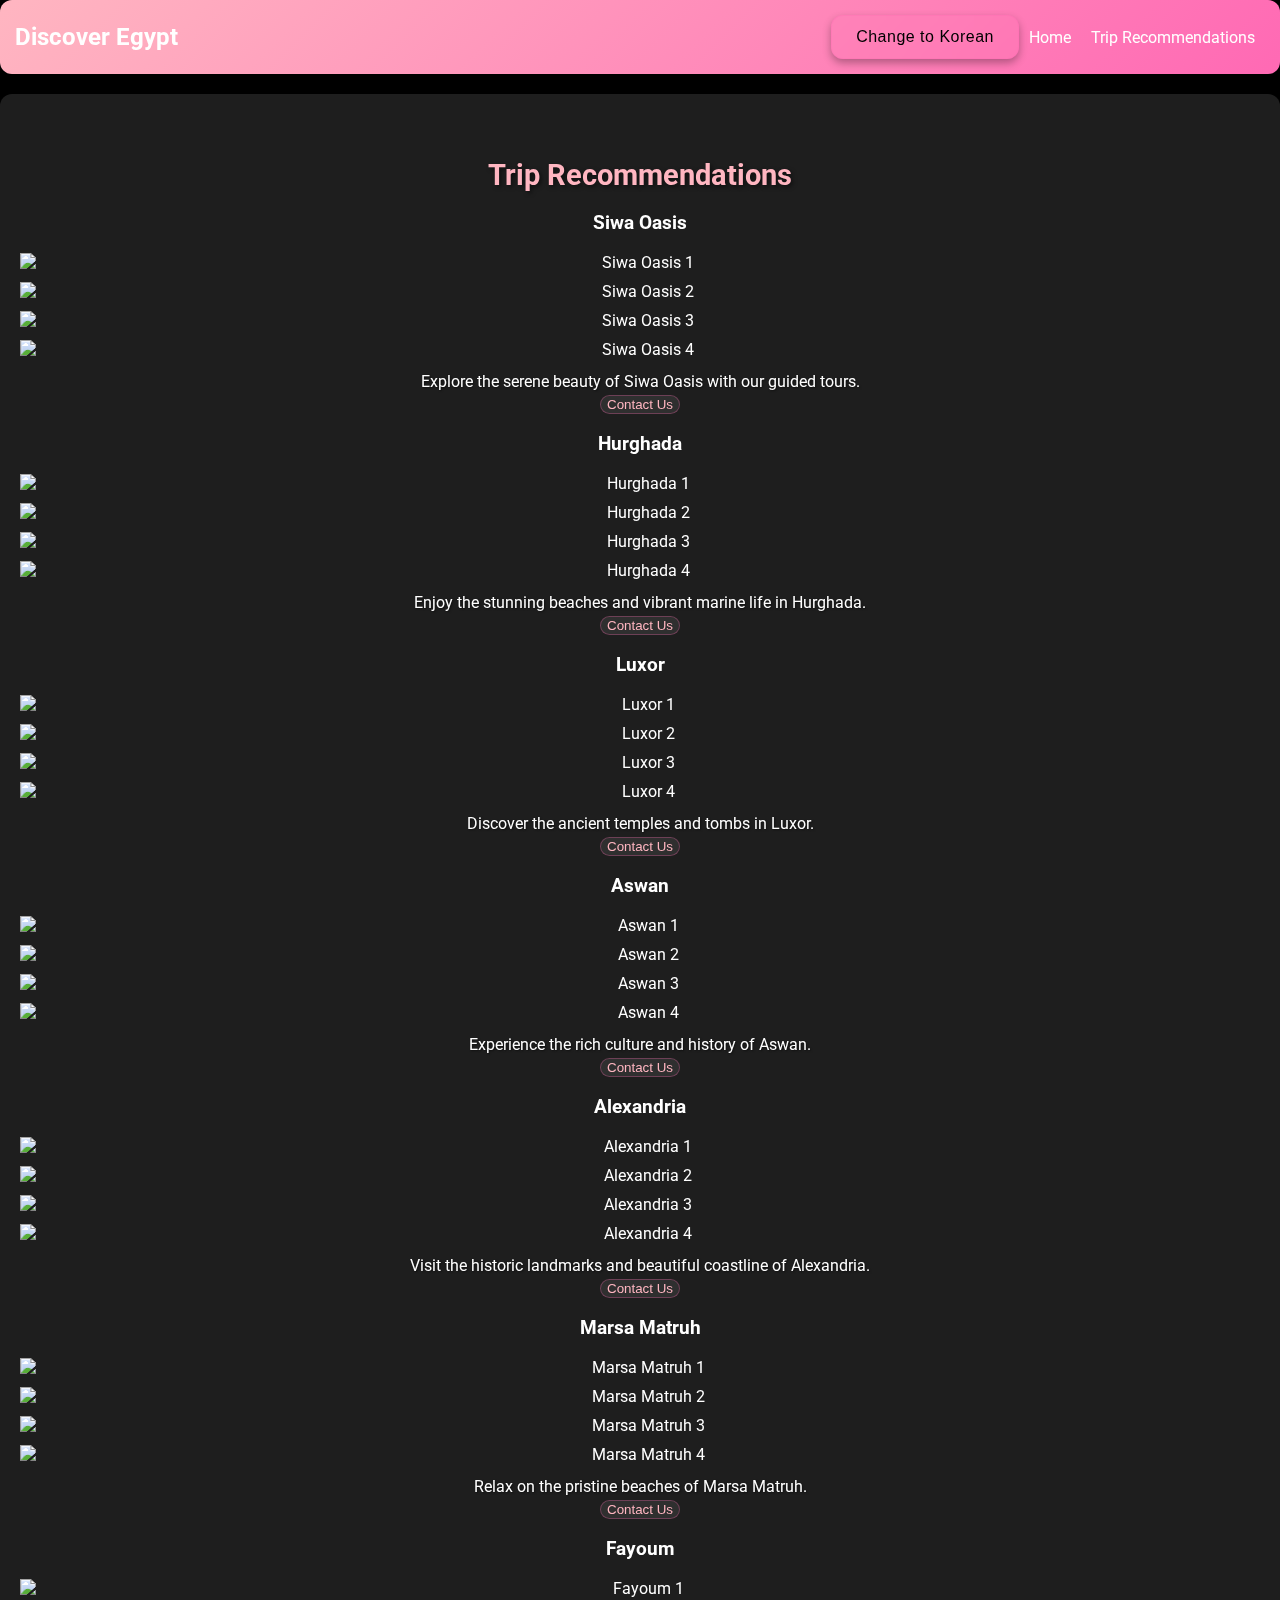
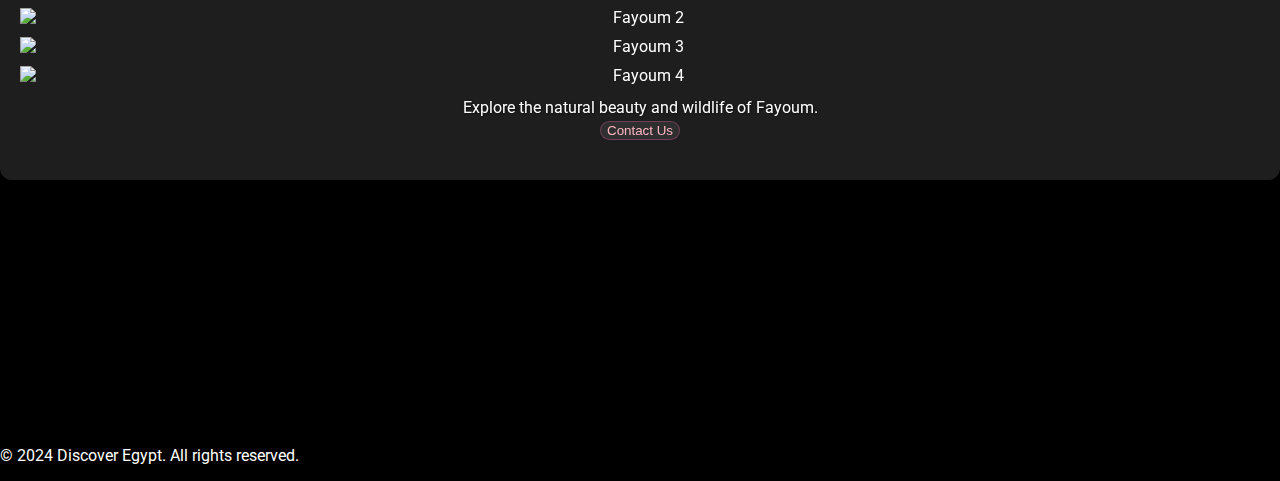
==== trips.html @ 09f59815 "Create trips.html" ====
<!DOCTYPE html>
<html lang="en">
<head>
    <meta charset="UTF-8">
    <meta name="viewport" content="width=device-width, initial-scale=1.0">
    <title>Discover Egypt - Trip Recommendations</title>
    <link href="https://fonts.googleapis.com/css2?family=Roboto:wght@300;400;700&display=swap" rel="stylesheet">
    <link rel="stylesheet" href="styles.css">
    <style>
        .contact-icon {
            width: 24px;
            height: 24px;
            vertical-align: middle;
            margin-right: 8px;
        }
        .contact-link {
            display: flex;
            align-items: center;
            margin-bottom: 10px;
            color: pink;
            text-decoration: none;
        }
        .contact-link:hover {
            text-decoration: underline;
        }
        .contact-link span {
            vertical-align: middle;
        }
        .trip-images img {
            transition: transform 0.3s ease;
            display: block;
            margin: 10px 0;
        }
        .trip-images img:hover {
            transform: scale(1.1);
        }
    </style>
</head>
<body>
    <header>
        <h1 id="header-title">Discover Egypt</h1>
        <button id="language-toggle">Change to Korean</button>
        <nav>
            <a href="index.html" class="nav-link">Home</a>
            <a href="#trip-recommendations" class="nav-link">Trip Recommendations</a>
        </nav>
    </header>

    <!-- Trip Recommendations Section -->
    <section id="trip-recommendations">
        <h2 class="english">Trip Recommendations</h2>
        <h2 class="korean">여행 추천</h2>
        <div class="trip-programs">
            <div class="trip-item">
                <h3 class="english">Siwa Oasis</h3>
                <h3 class="korean">시와 오아시스</h3>
                <div class="trip-images">
                    <img src="https://example.com/siwa1.jpg" alt="Siwa Oasis 1">
                    <img src="https://example.com/siwa2.jpg" alt="Siwa Oasis 2">
                    <img src="https://example.com/siwa3.jpg" alt="Siwa Oasis 3">
                    <img src="https://example.com/siwa4.jpg" alt="Siwa Oasis 4">
                </div>
                <p class="english">Explore the serene beauty of Siwa Oasis with our guided tours.</p>
                <p class="korean">가이드 투어로 시와 오아시스의 평화로운 아름다움을 탐험하세요.</p>
                <button class="contact-button english">Contact Us</button>
                <button class="contact-button korean" onclick="location.href='#contact-korean'">문의하기</button>
            </div>
            <div class="trip-item">
                <h3 class="english">Hurghada</h3>
                <h3 class="korean">후르가다</h3>
                <div class="trip-images">
                    <img src="https://example.com/hurghada1.jpg" alt="Hurghada 1">
                    <img src="https://example.com/hurghada2.jpg" alt="Hurghada 2">
                    <img src="https://example.com/hurghada3.jpg" alt="Hurghada 3">
                    <img src="https://example.com/hurghada4.jpg" alt="Hurghada 4">
                </div>
                <p class="english">Enjoy the stunning beaches and vibrant marine life in Hurghada.</p>
                <p class="korean">후르가다의 아름다운 해변과 활기찬 해양 생물을 즐기세요.</p>
                <button class="contact-button english">Contact Us</button>
                <button class="contact-button korean" onclick="location.href='#contact-korean'">문의하기</button>
            </div>
            <div class="trip-item">
                <h3 class="english">Luxor</h3>
                <h3 class="korean">룩소르</h3>
                <div class="trip-images">
                    <img src="https://example.com/luxor1.jpg" alt="Luxor 1">
                    <img src="https://example.com/luxor2.jpg" alt="Luxor 2">
                    <img src="https://example.com/luxor3.jpg" alt="Luxor 3">
                    <img src="https://example.com/luxor4.jpg" alt="Luxor 4">
                </div>
                <p class="english">Discover the ancient temples and tombs in Luxor.</p>
                <p class="korean">룩소르의 고대 사원과 무덤을 발견하세요.</p>
                <button class="contact-button english">Contact Us</button>
                <button class="contact-button korean" onclick="location.href='#contact-korean'">문의하기</button>
            </div>
            <div class="trip-item">
                <h3 class="english">Aswan</h3>
                <h3 class="korean">아스완</h3>
                <div class="trip-images">
                    <img src="https://example.com/aswan1.jpg" alt="Aswan 1">
                    <img src="https://example.com/aswan2.jpg" alt="Aswan 2">
                    <img src="https://example.com/aswan3.jpg" alt="Aswan 3">
                    <img src="https://example.com/aswan4.jpg" alt="Aswan 4">
                </div>
                <p class="english">Experience the rich culture and history of Aswan.</p>
                <p class="korean">아스완의 풍부한 문화와 역사를 경험하세요.</p>
                <button class="contact-button english">Contact Us</button>
                <button class="contact-button korean" onclick="location.href='#contact-korean'">문의하기</button>
            </div>
            <div class="trip-item">
                <h3 class="english">Alexandria</h3>
                <h3 class="korean">알렉산드리아</h3>
                <div class="trip-images">
                    <img src="https://example.com/alexandria1.jpg" alt="Alexandria 1">
                    <img src="https://example.com/alexandria2.jpg" alt="Alexandria 2">
                    <img src="https://example.com/alexandria3.jpg" alt="Alexandria 3">
                    <img src="https://example.com/alexandria4.jpg" alt="Alexandria 4">
                </div>
                <p class="english">Visit the historic landmarks and beautiful coastline of Alexandria.</p>
                <p class="korean">알렉산드리아의 역사적인 랜드마크와 아름다운 해안을 방문하세요.</p>
                <button class="contact-button english">Contact Us</button>
                <button class="contact-button korean" onclick="location.href='#contact-korean'">문의하기</button>
            </div>
            <div class="trip-item">
                <h3 class="english">Marsa Matruh</h3>
                <h3 class="korean">마르사 마트루</h3>
                <div class="trip-images">
                    <img src="https://example.com/marsa1.jpg" alt="Marsa Matruh 1">
                    <img src="https://example.com/marsa2.jpg" alt="Marsa Matruh 2">
                    <img src="https://example.com/marsa3.jpg" alt="Marsa Matruh 3">
                    <img src="https://example.com/marsa4.jpg" alt="Marsa Matruh 4">
                </div>
                <p class="english">Relax on the pristine beaches of Marsa Matruh.</p>
                <p class="korean">마르사 마트루의 깨끗한 해변에서 휴식을 취하세요.</p>
                <button class="contact-button english">Contact Us</button>
                <button class="contact-button korean" onclick="location.href='#contact-korean'">문의하기</button>
            </div>
            <div class="trip-item">
                <h3 class="english">Fayoum</h3>
                <h3 class="korean">파이윰</h3>
                <div class="trip-images">
                    <img src="https://example.com/fayoum1.jpg" alt="Fayoum 1">
                    <img src="https://example.com/fayoum2.jpg" alt="Fayoum 2">
                    <img src="https://example.com/fayoum3.jpg" alt="Fayoum 3">
                    <img src="https://example.com/fayoum4.jpg" alt="Fayoum 4">
                </div>
                <p class="english">Explore the natural beauty and wildlife of Fayoum.</p>
                <p class="korean">파이윰의 자연미와 야생 동물을 탐험하세요.</p>
                <button class="contact-button english">Contact Us</button>
                <button class="contact-button korean" onclick="location.href='#contact-korean'">문의하기</button>
            </div>
        </div>
    </section>

    <!-- Contact Us Section (English) -->
<section id="contact" class="fade-in english">
    <h2>Contact Us</h2>
    <div class="contact-methods">
        <a href="https://api.whatsapp.com/send?phone=+821071267754" target="_blank" class="contact-link">
            <img src="https://upload.wikimedia.org/wikipedia/commons/thumb/6/6b/WhatsApp.svg/1024px-WhatsApp.svg.png" class="contact-icon">
            <span>Contact us on WhatsApp</span>
        </a>
        <a href="https://open.kakao.com/o/srA09j9g" target="_blank" class="contact-link">
            <img src="https://upload.wikimedia.org/wikipedia/commons/thumb/e/e3/KakaoTalk_logo.svg/1200px-KakaoTalk_logo.svg.png" class="contact-icon">
            <span>Contact us on KakaoTalk</span>
        </a>
    </div>
</section>

<!-- Contact Us Section (Korean) -->
<section id="contact-korean" class="fade-in korean">
    <h2>문의하기</h2>
    <div class="contact-methods">
        <a href="https://api.whatsapp.com/send?phone=+821071267754" target="_blank" class="contact-link">
            <img src="https://upload.wikimedia.org/wikipedia/commons/thumb/6/6b/WhatsApp.svg/1024px-WhatsApp.svg.png" class="contact-icon">
            <span>WhatsApp으로 문의하기</span>
        </a>
        <a href="https://open.kakao.com/o/srA09j9g" target="_blank" class="contact-link">
            <img src="https://upload.wikimedia.org/wikipedia/commons/thumb/e/e3/KakaoTalk_logo.svg/1200px-KakaoTalk_logo.svg.png" class="contact-icon">
            <span>카카오톡으로 문의하기</span>
        </a>
    </div>
</section>

    <footer>
        <p>&copy; 2024 Discover Egypt. All rights reserved.</p>
    </footer>

    <script src="scripts.js"></script>
    <script>
        // Initialize EmailJS
        (function() {
            emailjs.init('01VhV64gOdkVKx9jQ'); // Replace with your EmailJS user ID
        })();

        // Email Submission Logic for English Form
        document.getElementById('contactFormEnglish').addEventListener('submit', function(event) {
            event.preventDefault();
            emailjs.sendForm('service_stb1w38', 'template_sch1m0h', this)
                .then(function() {
                    alert('Your message has been sent successfully!');
                }, function(error) {
                    alert('Failed to send your message. Please try again.');
                });
        });

        // Email Submission Logic for Korean Form
        document.getElementById('contactFormKorean').addEventListener('submit', function(event) {
            event.preventDefault();
            emailjs.sendForm('service_stb1w38', 'template_sch1m0h', this)
                .then(function() {
                    alert('메시지가 성공적으로 전송되었습니다!');
                }, function(error) {
                    alert('메시지 전송에 실패했습니다. 다시 시도해 주세요.');
                });
        });

        document.getElementById('language-toggle').addEventListener('click', function() {
            var englishElements = document.querySelectorAll('.english');
            var koreanElements = document.querySelectorAll('.korean');
            englishElements.forEach(function(element) {
                element.style.display = element.style.display === 'none' ? 'block' : 'none';
            });
            koreanElements.forEach(function(element) {
                element.style.display = element.style.display === 'none' ? 'block' : 'none';
            });
        });
    </script>
</body>
</html>
---- styles.css ----
/* General Styling */
body {
    font-family: 'Roboto', sans-serif;
    margin: 0;
    padding: 0;
    background: #000000; /* Ensured background is black */
    color: #ffffff;
}

header {
    display: flex;
    justify-content: space-between;
    align-items: center;
    padding: 15px;
    background: var(--gradient-primary);
    color: #ffffff; /* Ensured text color is white */
    box-shadow: 0 4px 8px rgba(0, 0, 0, 0.3);
    border-radius: var(--border-radius);
    backdrop-filter: blur(5px);
    transition: var(--transition-smooth);
}

header h1 {
    margin: 0;
    font-size: 1.5rem;
}

nav {
    display: flex;
}

nav a {
    margin: 0 10px;
    color: #ffffff; /* Ensured text color is white */
    text-decoration: none;
    font-size: 1rem;
    transition: color 0.3s;
}

nav a:hover {
    color: #ffb6c1;
}

/* Language Button */
#language-toggle {
    background: rgba(255, 105, 180, 0.1);
    color: #000000; /* Ensured text color is black */
    border: 1px solid rgba(255, 105, 180, 0.3);
    padding: 12px 24px;
    font-size: 1rem;
    cursor: pointer;
    border-radius: var(--border-radius);
    margin-left: auto;
    box-shadow: 0 4px 8px rgba(0, 0, 0, 0.3);
    backdrop-filter: blur(5px);
    transition: var(--transition-smooth);
    font-weight: 500;
    letter-spacing: 0.5px;
}

#language-toggle:hover {
    background: var(--gradient-primary);
    transform: translateY(-2px);
    box-shadow: var(--shadow-soft);
}

/* Section Styles */
section {
    padding: 40px 20px;
    background: #1e1e1e; /* Dark background for sections */
    text-align: center;
    transition: opacity 0.5s ease-in-out;
    border-radius: var(--border-radius);
    box-shadow: 0 4px 8px rgba(0, 0, 0, 0.3);
    margin: 20px 0;
    backdrop-filter: blur(5px);
    transition: var(--transition-smooth);
}

section h2 {
    color: #ffb6c1;
    margin-bottom: 20px;
    font-size: 1.8rem;
    text-shadow: 2px 2px 4px rgba(0, 0, 0, 0.5);
}

section p {
    max-width: 800px;
    margin: auto;
    line-height: 1.6;
    font-size: 1rem;
    text-shadow: 1px 1px 2px rgba(0, 0, 0, 0.5);
}

/* Plan Your Trip Form */
#tripForm {
    display: flex;
    flex-direction: column;
    align-items: center;
    gap: 20px;
    width: 100%;
    max-width: 1200px;
    margin: 0 auto;
    padding: 20px;
}

#tripForm .form-group {
    display: flex;
    flex-direction: column;
    width: 100%;
    max-width: 500px;
    margin: 10px 0;
}

#tripForm .form-group label {
    margin-bottom: 5px;
    color: #ffb6c1;
}

#tripForm select,
#tripForm input,
#tripForm textarea,
#tripForm button {
    width: 100%;
    padding: 15px;
    border: none;
    border-radius: var(--border-radius);
    font-size: 1rem;
    box-shadow: 0 4px 8px rgba(0, 0, 0, 0.3);
    background: #333333;
    color: #ffb6c1;
    transition: var(--transition-smooth);
    backdrop-filter: blur(5px);
    border: 1px solid rgba(255, 105, 180, 0.2);
}

#tripForm select option {
    background: #333333;
    color: #ffb6c1;
}

#tripForm button {
    background: #ff69b4;
    color: #fff;
    cursor: pointer;
}

#tripForm button:hover {
    background: #ff1493;
}

/* Our Services Section */
.services-content {
    display: flex;
    flex-wrap: wrap;
    justify-content: center;
    gap: 20px;
}

#services-english,
#services-korean {
    width: 100%;
    transition: display 0.3s ease;
}

.show-korean #services-english {
    display: none;
}

.show-korean #services-korean {
    display: flex !important;
    flex-wrap: wrap;
    justify-content: center;
    gap: 20px;
}

.service-item {
    background: rgba(51, 51, 51, 0.8); /* Dark background */
    color: #ffb6c1; /* Pink text */
    padding: 20px;
    border-radius: var(--border-radius);
    box-shadow: 0 4px 8px rgba(0, 0, 0, 0.3);
    text-align: center;
    transition: transform 0.3s ease, box-shadow 0.3s ease;
    flex: 1;
    min-width: 250px;
    max-width: 300px;
    backdrop-filter: blur(5px);
    border: 1px solid rgba(255, 105, 180, 0.2);
    transition: var(--transition-smooth);
}

.service-item:hover {
    transform: translateY(-5px) scale(1.02);
    box-shadow: var(--shadow-soft);
    border-color: rgba(255, 105, 180, 0.4);
}

/* Contact Us Section */
#contact a {
    color: #ffb6c1; /* Pink text */
    text-decoration: none;
    transition: color 0.3s;
}

#contact a:hover {
    color: #ff69b4;
}

/* Smooth Transitions */
html {
    scroll-behavior: smooth;
}

.fade-in {
    opacity: 0;
    transition: opacity 0.5s ease-in-out;
}

.fade-in.visible {
    opacity: 1;
}

/* Back to Top Button */
#back-to-top {
    position: fixed;
    bottom: 20px;
    right: 20px;
    background: rgba(255, 105, 180, 0.1);
    color: #000000; /* Ensured text color is black */
    border: 1px solid rgba(255, 105, 180, 0.3);
    padding: 12px 24px;
    font-size: 1rem;
    cursor: pointer;
    border-radius: var(--border-radius);
    display: none;
    box-shadow: 0 4px 8px rgba(0, 0, 0, 0.3);
    backdrop-filter: blur(5px);
    transition: var(--transition-smooth);
    font-weight: 500;
    letter-spacing: 0.5px;
}

#back-to-top:hover {
    background: var(--gradient-primary);
    transform: translateY(-2px);
    box-shadow: var(--shadow-soft);
}

/* Carousel Styles */
.carousel {
    position: relative;
    overflow: hidden;
    width: 100%;
    max-width: 800px;
    margin: 0 auto;
    border-radius: var(--border-radius);
    box-shadow: 0 4px 8px rgba(0, 0, 0, 0.3);
    display: flex;
    flex-direction: column;
    overflow: hidden;
    backdrop-filter: blur(5px);
}

.carousel img {
    width: 100%;
    max-height: 800px; /* Increased size */
    object-fit: cover;
    transition: transform 0.3s ease, box-shadow 0.3s ease;
    border-radius: var(--border-radius);
    margin-bottom: 20px;
    transition: var(--transition-smooth);
}

.carousel img:hover {
    transform: scale(1.05);
    box-shadow: 0 4px 20px rgba(0, 0, 0, 0.5);
}

.carousel-wrapper {
    display: flex;
    flex-direction: column;
    transition: transform 0.5s ease;
}

.carousel-item {
    margin: 20px 0;
}

/* Hide Korean content by default */
.korean {
    display: none;
}

/* Show Korean content when activated */
.show-korean .korean {
    display: block;
}

.show-korean .english {
    display: none;
}

/* Modal Styles */
.modal {
    display: none;
    position: fixed;
    z-index: 999;
    padding-top: 50px;
    left: 0;
    top: 0;
    width: 100%;
    height: 100%;
    background-color: rgba(0, 0, 0, 0.9); /* Dark background */
}

.modal-content {
    margin: auto;
    display: block;
    width: 90%;
    max-width: 1200px;
    max-height: 90vh;
    object-fit: contain;
    background: #1e1e1e; /* Dark background */
    border: 1px solid #ff69b4;
    border-radius: var(--border-radius);
    backdrop-filter: blur(15px);
}

.close {
    position: absolute;
    right: 35px;
    top: 15px;
    color: #f1f1f1; /* Light color for close button */
    font-size: 40px;
    font-weight: bold;
    cursor: pointer;
}

#modalCaption {
    margin: auto;
    display: block;
    width: 80%;
    max-width: 700px;
    text-align: center;
    color: #cccccc; /* Light color for caption */
    padding: 10px 0;
    height: 150px;
}

/* Full Screen Image Styles */
.fullscreen-image {
    position: fixed;
    top: 0;
    left: 0;
    right: 0;
    bottom: 0;
    z-index: 9999;
    background: rgba(0, 0, 0, 0.9);
    backdrop-filter: blur(5px);
}

.fullscreen-overlay {
    width: 100%;
    height: 100%;
    display: flex;
    justify-content: center;
    align-items: center;
    position: relative;
}

.fullscreen-overlay img {
    max-width: 90%;
    max-height: 90vh;
    object-fit: contain;
    border-radius: var(--border-radius);
    box-shadow: var(--shadow-soft);
    animation: fadeIn 0.3s ease-in-out;
}

.close-fullscreen {
    position: absolute;
    top: 20px;
    right: 20px;
    background: transparent;
    border: none;
    color: #fff;
    font-size: 2rem;
    cursor: pointer;
    padding: 10px;
    transition: var(--transition-smooth);
}

.close-fullscreen:hover {
    transform: scale(1.1);
    color: #ffb6c1;
}

@keyframes fadeIn {
    from { opacity: 0; transform: scale(0.9); }
    to { opacity: 1; transform: scale(1); }
}

/* Fullscreen Image Viewer */
.fullscreen-viewer {
    position: fixed;
    top: 0;
    left: 0;
    width: 100%;
    height: 100%;
    background: rgba(0, 0, 0, 0.95);
    display: none;
    opacity: 0;
    z-index: 99999;
    transition: opacity 0.3s ease;
}

.fullscreen-viewer.active {
    display: flex;
    opacity: 1;
}

.viewer-content {
    position: relative;
    width: 100%;
    height: 100%;
    display: flex;
    align-items: center;
    justify-content: center;
}

.viewer-content img {
    max-width: 90%;
    max-height: 90vh;
    object-fit: contain;
    transform: scale(0.95);
    transition: transform 0.3s ease;
}

.fullscreen-viewer.active img {
    transform: scale(1);
}

.close-button {
    position: absolute;
    top: 20px;
    right: 20px;
    background: transparent;
    border: none;
    color: white;
    font-size: 40px;
    cursor: pointer;
    padding: 10px;
    z-index: 100000;
}

.close-button:hover {
    color: #ff69b4;
}

/* Image Viewer Styles */
.image-viewer-overlay {
    position: fixed;
    top: 0;
    left: 0;
    width: 100%;
    height: 100%;
    background-color: rgba(0, 0, 0, 0.95);
    z-index: 99999;
    display: none;
    opacity: 0;
    transition: opacity 0.3s ease;
}

.image-viewer-overlay.active {
    display: flex;
    opacity: 1;
    justify-content: center;
    align-items: center;
}

.image-viewer-content {
    position: relative;
    max-width: 90%;
    max-height: 90vh;
}

.image-viewer-content img {
    max-width: 100%;
    max-height: 90vh;
    object-fit: contain;
    transform: scale(0.95);
    transition: transform 0.3s ease;
}

.image-viewer-overlay.active img {
    transform: scale(1);
}

.image-viewer-close {
    position: absolute;
    top: -40px;
    right: -40px;
    color: white;
    font-size: 30px;
    cursor: pointer;
    padding: 10px;
}

/* Responsive Design */
@media (max-width: 768px) {
    header {
        flex-direction: column;
        align-items: flex-start;
    }

    nav {
        flex-direction: column;
        align-items: flex-start;
    }

    nav a {
        margin: 5px 0;
    }

    #language-toggle {
        margin: 10px 0;
    }

    section {
        padding: 30px 15px;
    }

    section h2 {
        font-size: 1.5rem;
    }

    section p {
        font-size: 0.9rem;
    }

    .carousel img {
        max-height: 500px; /* Increased size for mobile */
    }

    :root {
        --border-radius: 8px;
    }
    
    .service-item {
        margin: 10px;
    }
    
    input,
    select,
    textarea,
    button {
        padding: 14px 20px;
    }
}

/* Accessibility Improvements */
* {
    box-sizing: border-box;
}

*:focus {
    outline: none;
    box-shadow: 0 0 0 3px rgba(255, 182, 193, 0.3);
}

*:focus-visible {
    outline: none;
    box-shadow: 0 0 0 2px #ffb6c1;
}

/* Performance Optimizations */
img {
    width: 100%;
    height: 100%;
    object-fit: cover;
}

img.lazy {
    width: 100%;
    height: 100%;
    object-fit: cover;
    opacity: 0;
    transition: opacity 0.5s ease-in-out;
}

img.lazy.loaded {
    opacity: 1;
}

/* Full-size Image on Click */
img.full-size {
    display: none;
    position: fixed;
    z-index: 1000;
    top: 50%;
    left: 50%;
    transform: translate(-50%, -50%);
    max-width: 100%;
    max-height: 100%;
    border-radius: 0;
    box-shadow: 0 4px 20px rgba(0, 0, 0, 0.5);
}

img.full-size.visible {
    display: block;
}

/* Form Elements */
input,
select,
textarea,
button {
    background: rgba(51, 51, 51, 0.8);
    color: #ffb6c1;
    border: 1px solid rgba(255, 105, 180, 0.3);
    transition: var(--transition-smooth);
    backdrop-filter: blur(5px);
    border-radius: var(--border-radius);
}

input:hover,
select:hover,
textarea:hover,
button:hover {
    background: rgba(51, 51, 51, 0.9);
    border-color: rgba(255, 105, 180, 0.6);
    box-shadow: 0 0 15px rgba(255, 182, 193, 0.2);
}

input:focus,
select:focus,
textarea:focus,
button:focus {
    background: rgba(51, 51, 51, 1);
    border-color: #ff69b4;
    box-shadow: 0 0 20px rgba(255, 182, 193, 0.3);
    outline: none;
}

/* Plan Your Trip Form Updates */
#tripForm select,
#tripForm input,
#tripForm textarea {
    background: rgba(51, 51, 51, 0.8);
    color: #ffb6c1;
    border: 1px solid rgba(255, 105, 180, 0.3);
}

#tripForm select option {
    background: #333333;
    color: #ffb6c1;
}

/* Service Items */
.service-item button,
.service-button {
    background: rgba(255, 105, 180, 0.1);
    color: #ffb6c1;
    border: 1px solid rgba(255, 105, 180, 0.3);
    border-radius: var(--border-radius);
    backdrop-filter: blur(5px);
    transition: var(--transition-smooth);
    padding: 12px 24px;
    font-weight: 500;
    letter-spacing: 0.5px;
}

.service-item button:hover,
.service-button:hover {
    background: var(--gradient-primary);
    transform: translateY(-2px);
    box-shadow: var(--shadow-soft);
}

/* Form Submit Buttons */
input[type="submit"],
button[type="submit"] {
    background: rgba(255, 105, 180, 0.1);
    color: #ffb6c1;
    border: 1px solid rgba(255, 105, 180, 0.3);
    padding: 12px 25px;
    font-weight: 500;
    letter-spacing: 0.8px;
    text-transform: uppercase;
    transition: all 0.3s cubic-bezier(0.4, 0, 0.2, 1);
    border-radius: var(--border-radius);
    backdrop-filter: blur(5px);
    transition: var(--transition-smooth);
    padding: 12px 24px;
    font-weight: 500;
    letter-spacing: 0.5px;
}

input[type="submit"]:hover,
button[type="submit"]:hover {
    background: var(--gradient-primary);
    transform: translateY(-2px);
    box-shadow: var(--shadow-soft);
}

/* Placeholder Text Color */
::placeholder {
    color: rgba(255, 182, 193, 0.6);
    font-style: italic;
}

:-ms-input-placeholder {
    color: rgba(255, 182, 193, 0.6);
    font-style: italic;
}

::-ms-input-placeholder {
    color: rgba(255, 182, 193, 0.6);
    font-style: italic;
}

/* Form Focus Animation */
input:focus,
select:focus,
textarea:focus {
    transform: translateY(-1px);
}

/* Modern UI Updates */
:root {
    --border-radius: 12px;
    --transition-smooth: all 0.3s cubic-bezier(0.4, 0, 0.2, 1);
    --shadow-soft: 0 8px 30px rgba(0, 0, 0, 0.12);
    --gradient-primary: linear-gradient(135deg, #ffb6c1, #ff69b4);
}

.gallery-section {
    padding: 60px 20px;
    background-color: #444;
    color: #fff;
  }
  
  .gallery {
    display: flex;
    gap: 10px;
  }
  
  .gallery img {
    width: 100px;
    height: 100px;
    cursor: pointer;
    transition: transform 0.3s ease;
  }
  
  .gallery img:hover {
    transform: scale(1.1);
  }
  
  .modal {
    display: flex;
    justify-content: center;
    align-items: center;
    position: fixed;
    z-index: 1000;
    left: 0;
    top: 0;
    width: 100%;
    height: 100%;
    overflow: auto;
    background-color: rgba(0, 0, 0, 0.9);
  }
  
  .modal-content {
    max-width: 90%;
    max-height: 90%;
  }
  
  .close {
    position: absolute;
    top: 20px;
    right: 35px;
    color: #fff;
    font-size: 40px;
    font-weight: bold;
    transition: 0.3s;
  }
  
  .close:hover,
  .close:focus {
    color: #bbb;
    text-decoration: none;
    cursor: pointer;
  }
  
  .caption {
    margin: 15px;
    color: #ccc;
    text-align: center;
  }

/* Choose Your Car Section */
#chooseCar {
    padding: 40px 20px;
    background: #1e1e1e; /* Dark background for sections */
    text-align: center;
    transition: opacity 0.5s ease-in-out;
    border-radius: var(--border-radius);
    box-shadow: 0 4px 8px rgba(0, 0, 0, 0.3);
    margin: 20px 0;
    backdrop-filter: blur(5px);
    transition: var(--transition-smooth);
}

#chooseCar h2 {
    color: #ffb6c1;
    margin-bottom: 20px;
    font-size: 1.8rem;
    text-shadow: 2px 2px 4px rgba(0, 0, 0, 0.5);
}

#chooseCar .car-gallery {
    display: flex;
    flex-wrap: wrap;
    justify-content: center;
    gap: 20px;
}

#chooseCar .car-item {
    background: rgba(51, 51, 51, 0.8); /* Dark background */
    color: #ffb6c1; /* Pink text */
    padding: 20px;
    border-radius: var(--border-radius);
    box-shadow: 0 4px 8px rgba(0, 0, 0, 0.3);
    text-align: center;
    transition: transform 0.3s ease, box-shadow 0.3s ease;
    flex: 1;
    min-width: 250px;
    max-width: 300px;
    backdrop-filter: blur(5px);
    border: 1px solid rgba(255, 105, 180, 0.2);
    transition: var(--transition-smooth);
}

#chooseCar .car-item img {
    width: 100%;
    border-radius: var(--border-radius);
    transition: transform 0.3s ease, box-shadow 0.3s ease;
}

#chooseCar .car-item:hover {
    transform: translateY(-5px) scale(1.02);
    box-shadow: var(--shadow-soft);
    border-color: rgba(255, 105, 180, 0.4);
}

#chooseCar .car-item h3 {
    margin-top: 10px;
    font-size: 1.2rem;
    color: #ffb6c1;
}

#chooseCar .car-item p {
    font-size: 1rem;
    color: #ffb6c1;
}

/* Responsive Design for Choose Your Car Section */
@media (max-width: 768px) {
    #chooseCar .car-gallery {
        flex-direction: column;
        align-items: center;
    }

    #chooseCar .car-item {
        max-width: 100%;
    }
}
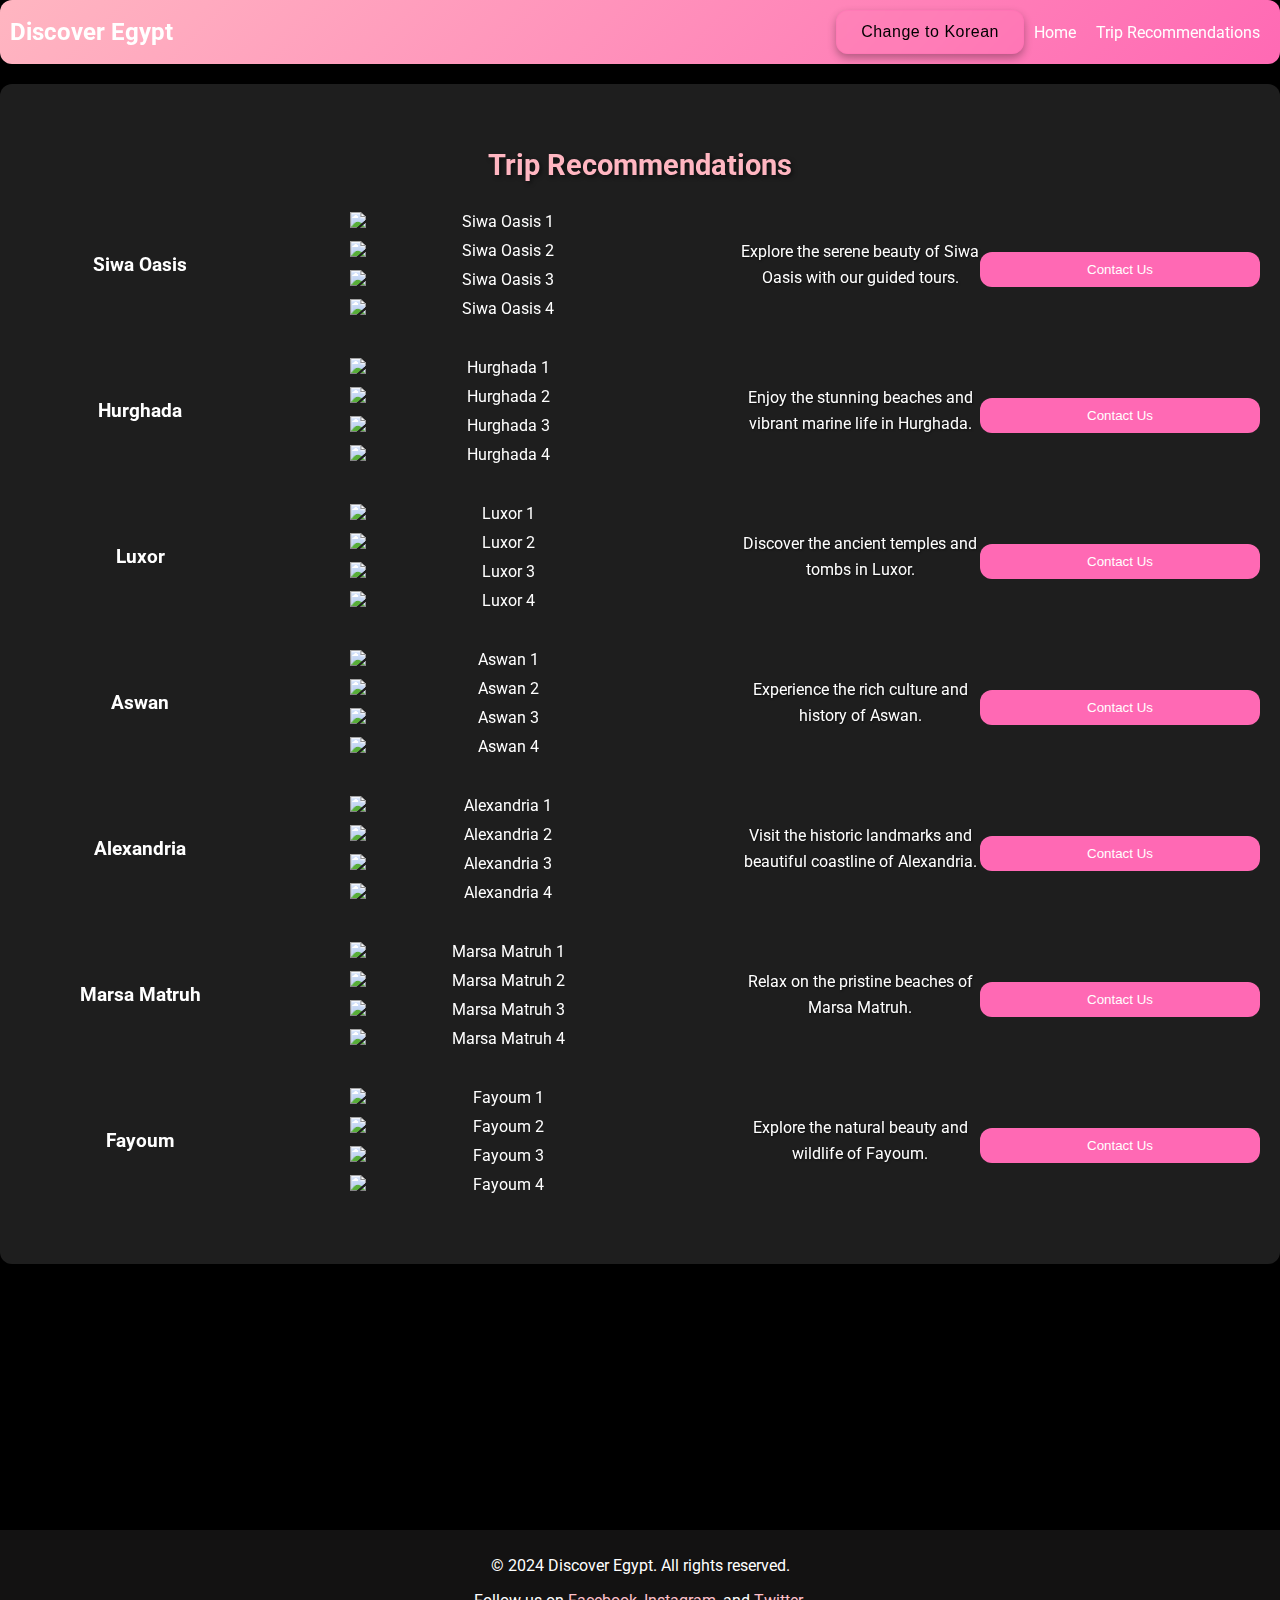
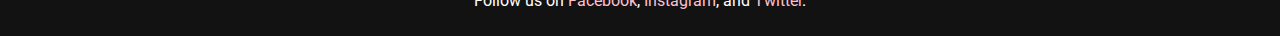
==== commit fc617039: "Update trips.html" ====
--- a/trips.html
+++ b/trips.html
@@ -7,6 +7,24 @@
     <link href="https://fonts.googleapis.com/css2?family=Roboto:wght@300;400;700&display=swap" rel="stylesheet">
     <link rel="stylesheet" href="styles.css">
     <style>
+        body {
+            font-family: 'Roboto', sans-serif;
+            margin: 0;
+            padding: 0;
+        }
+        header, footer {
+            text-align: center;
+            padding: 10px;
+            background-color: #131212;
+            color: #fff;
+        }
+        footer a {
+            color: pink;
+            text-decoration: none;
+        }
+        footer a:hover {
+            text-decoration: underline;
+        }
         .contact-icon {
             width: 24px;
             height: 24px;
@@ -27,12 +45,43 @@
             vertical-align: middle;
         }
         .trip-images img {
+            width: 100%;
+            max-width: 300px;
+            height: auto;
             transition: transform 0.3s ease;
             display: block;
-            margin: 10px 0;
+            margin: 10px auto;
         }
         .trip-images img:hover {
             transform: scale(1.1);
+        }
+        .trip-item {
+            margin: 20px 0;
+            text-align: center;
+        }
+        .contact-button {
+            margin-top: 10px;
+            padding: 10px 20px;
+            background-color: #ff69b4;
+            color: white;
+            border: none;
+            cursor: pointer;
+        }
+        .contact-button:hover {
+            background-color: #ff1493;
+        }
+        @media (min-width: 768px) {
+            .trip-item {
+                display: flex;
+                justify-content: space-around;
+                align-items: center;
+            }
+            .trip-item h3, .trip-item p, .trip-item .contact-button {
+                flex: 1;
+            }
+            .trip-images {
+                flex: 2;
+            }
         }
     </style>
 </head>
@@ -184,6 +233,11 @@
 
     <footer>
         <p>&copy; 2024 Discover Egypt. All rights reserved.</p>
+        <p>Follow us on 
+            <a href="https://www.facebook.com" target="_blank">Facebook</a>, 
+            <a href="https://www.instagram.com" target="_blank">Instagram</a>, and 
+            <a href="https://www.twitter.com" target="_blank">Twitter</a>.
+        </p>
     </footer>
 
     <script src="scripts.js"></script>
--- a/styles.css
+++ b/styles.css
@@ -876,3 +876,22 @@
         max-width: 100%;
     }
 }
+
+/* ...existing styles... */
+.explore-button {
+    display: block;
+    margin: 20px auto;
+    padding: 15px 30px;
+    background-color: #ff69b4;
+    color: #fff;
+    border: none;
+    border-radius: 4px;
+    cursor: pointer;
+    font-size: 1.2rem;
+    transition: background-color 0.3s ease;
+}
+
+.explore-button:hover {
+    background-color: #ff1493;
+}
+/* ...existing styles... */
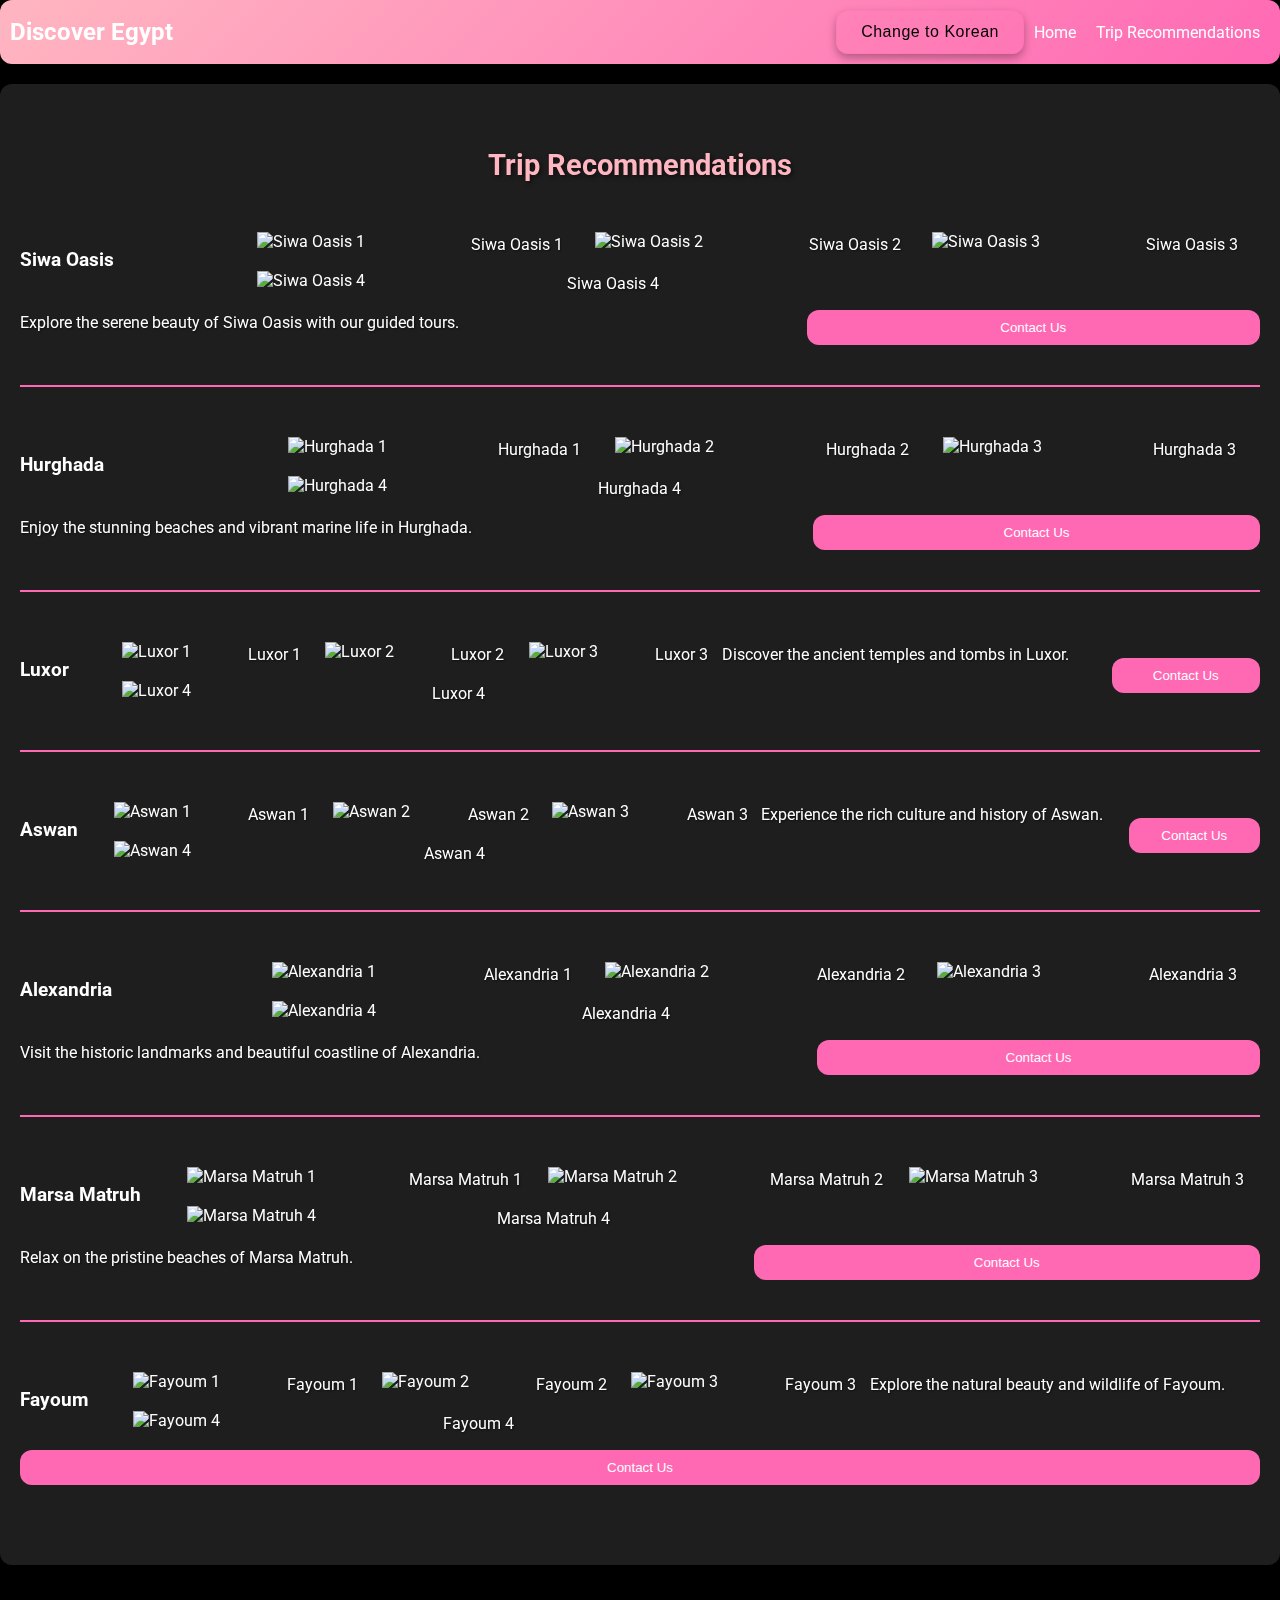
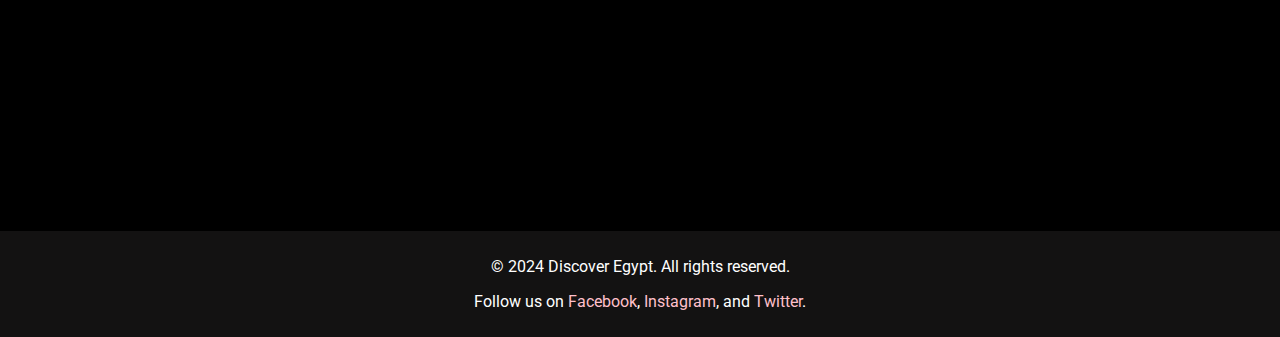
==== commit f543221a: "Update trips.html" ====
--- a/trips.html
+++ b/trips.html
@@ -56,8 +56,14 @@
             transform: scale(1.1);
         }
         .trip-item {
-            margin: 20px 0;
+            margin: 40px 0;
             text-align: center;
+        }
+        .trip-item h3 {
+            margin-bottom: 20px;
+        }
+        .trip-item p {
+            margin-top: 10px;
         }
         .contact-button {
             margin-top: 10px;
@@ -70,17 +76,49 @@
         .contact-button:hover {
             background-color: #ff1493;
         }
+        .divider {
+            height: 2px;
+            background-color: #ff69b4;
+            margin: 40px 0;
+        }
         @media (min-width: 768px) {
             .trip-item {
                 display: flex;
                 justify-content: space-around;
                 align-items: center;
+                flex-wrap: wrap;
             }
             .trip-item h3, .trip-item p, .trip-item .contact-button {
-                flex: 1;
+                flex: 1 1 100%;
             }
             .trip-images {
-                flex: 2;
+                flex: 1 1 100%;
+                display: flex;
+                justify-content: center;
+                flex-wrap: wrap;
+            }
+            .trip-images img {
+                flex: 1 1 calc(25% - 20px);
+                margin: 10px;
+            }
+        }
+        @media (min-width: 1200px) {
+            .trip-item {
+                flex-direction: row;
+                text-align: left;
+            }
+            .trip-item h3, .trip-item p, .trip-item .contact-button {
+                flex: 1 1 auto;
+            }
+            .trip-images {
+                flex: 1 1 auto;
+                display: flex;
+                justify-content: flex-start;
+                flex-wrap: wrap;
+            }
+            .trip-images img {
+                flex: 1 1 calc(20% - 20px);
+                margin: 10px;
             }
         }
     </style>
@@ -105,93 +143,127 @@
                 <h3 class="korean">시와 오아시스</h3>
                 <div class="trip-images">
                     <img src="https://example.com/siwa1.jpg" alt="Siwa Oasis 1">
+                    <p>Siwa Oasis 1</p>
                     <img src="https://example.com/siwa2.jpg" alt="Siwa Oasis 2">
+                    <p>Siwa Oasis 2</p>
                     <img src="https://example.com/siwa3.jpg" alt="Siwa Oasis 3">
+                    <p>Siwa Oasis 3</p>
                     <img src="https://example.com/siwa4.jpg" alt="Siwa Oasis 4">
+                    <p>Siwa Oasis 4</p>
                 </div>
                 <p class="english">Explore the serene beauty of Siwa Oasis with our guided tours.</p>
                 <p class="korean">가이드 투어로 시와 오아시스의 평화로운 아름다움을 탐험하세요.</p>
                 <button class="contact-button english">Contact Us</button>
                 <button class="contact-button korean" onclick="location.href='#contact-korean'">문의하기</button>
             </div>
+            <div class="divider"></div>
             <div class="trip-item">
                 <h3 class="english">Hurghada</h3>
                 <h3 class="korean">후르가다</h3>
                 <div class="trip-images">
                     <img src="https://example.com/hurghada1.jpg" alt="Hurghada 1">
+                    <p>Hurghada 1</p>
                     <img src="https://example.com/hurghada2.jpg" alt="Hurghada 2">
+                    <p>Hurghada 2</p>
                     <img src="https://example.com/hurghada3.jpg" alt="Hurghada 3">
+                    <p>Hurghada 3</p>
                     <img src="https://example.com/hurghada4.jpg" alt="Hurghada 4">
+                    <p>Hurghada 4</p>
                 </div>
                 <p class="english">Enjoy the stunning beaches and vibrant marine life in Hurghada.</p>
                 <p class="korean">후르가다의 아름다운 해변과 활기찬 해양 생물을 즐기세요.</p>
                 <button class="contact-button english">Contact Us</button>
                 <button class="contact-button korean" onclick="location.href='#contact-korean'">문의하기</button>
             </div>
+            <div class="divider"></div>
             <div class="trip-item">
                 <h3 class="english">Luxor</h3>
                 <h3 class="korean">룩소르</h3>
                 <div class="trip-images">
                     <img src="https://example.com/luxor1.jpg" alt="Luxor 1">
+                    <p>Luxor 1</p>
                     <img src="https://example.com/luxor2.jpg" alt="Luxor 2">
+                    <p>Luxor 2</p>
                     <img src="https://example.com/luxor3.jpg" alt="Luxor 3">
+                    <p>Luxor 3</p>
                     <img src="https://example.com/luxor4.jpg" alt="Luxor 4">
+                    <p>Luxor 4</p>
                 </div>
                 <p class="english">Discover the ancient temples and tombs in Luxor.</p>
                 <p class="korean">룩소르의 고대 사원과 무덤을 발견하세요.</p>
                 <button class="contact-button english">Contact Us</button>
                 <button class="contact-button korean" onclick="location.href='#contact-korean'">문의하기</button>
             </div>
+            <div class="divider"></div>
             <div class="trip-item">
                 <h3 class="english">Aswan</h3>
                 <h3 class="korean">아스완</h3>
                 <div class="trip-images">
                     <img src="https://example.com/aswan1.jpg" alt="Aswan 1">
+                    <p>Aswan 1</p>
                     <img src="https://example.com/aswan2.jpg" alt="Aswan 2">
+                    <p>Aswan 2</p>
                     <img src="https://example.com/aswan3.jpg" alt="Aswan 3">
+                    <p>Aswan 3</p>
                     <img src="https://example.com/aswan4.jpg" alt="Aswan 4">
+                    <p>Aswan 4</p>
                 </div>
                 <p class="english">Experience the rich culture and history of Aswan.</p>
                 <p class="korean">아스완의 풍부한 문화와 역사를 경험하세요.</p>
                 <button class="contact-button english">Contact Us</button>
                 <button class="contact-button korean" onclick="location.href='#contact-korean'">문의하기</button>
             </div>
+            <div class="divider"></div>
             <div class="trip-item">
                 <h3 class="english">Alexandria</h3>
                 <h3 class="korean">알렉산드리아</h3>
                 <div class="trip-images">
                     <img src="https://example.com/alexandria1.jpg" alt="Alexandria 1">
+                    <p>Alexandria 1</p>
                     <img src="https://example.com/alexandria2.jpg" alt="Alexandria 2">
+                    <p>Alexandria 2</p>
                     <img src="https://example.com/alexandria3.jpg" alt="Alexandria 3">
+                    <p>Alexandria 3</p>
                     <img src="https://example.com/alexandria4.jpg" alt="Alexandria 4">
+                    <p>Alexandria 4</p>
                 </div>
                 <p class="english">Visit the historic landmarks and beautiful coastline of Alexandria.</p>
                 <p class="korean">알렉산드리아의 역사적인 랜드마크와 아름다운 해안을 방문하세요.</p>
                 <button class="contact-button english">Contact Us</button>
                 <button class="contact-button korean" onclick="location.href='#contact-korean'">문의하기</button>
             </div>
+            <div class="divider"></div>
             <div class="trip-item">
                 <h3 class="english">Marsa Matruh</h3>
                 <h3 class="korean">마르사 마트루</h3>
                 <div class="trip-images">
                     <img src="https://example.com/marsa1.jpg" alt="Marsa Matruh 1">
+                    <p>Marsa Matruh 1</p>
                     <img src="https://example.com/marsa2.jpg" alt="Marsa Matruh 2">
+                    <p>Marsa Matruh 2</p>
                     <img src="https://example.com/marsa3.jpg" alt="Marsa Matruh 3">
+                    <p>Marsa Matruh 3</p>
                     <img src="https://example.com/marsa4.jpg" alt="Marsa Matruh 4">
+                    <p>Marsa Matruh 4</p>
                 </div>
                 <p class="english">Relax on the pristine beaches of Marsa Matruh.</p>
                 <p class="korean">마르사 마트루의 깨끗한 해변에서 휴식을 취하세요.</p>
                 <button class="contact-button english">Contact Us</button>
                 <button class="contact-button korean" onclick="location.href='#contact-korean'">문의하기</button>
             </div>
+            <div class="divider"></div>
             <div class="trip-item">
                 <h3 class="english">Fayoum</h3>
                 <h3 class="korean">파이윰</h3>
                 <div class="trip-images">
                     <img src="https://example.com/fayoum1.jpg" alt="Fayoum 1">
+                    <p>Fayoum 1</p>
                     <img src="https://example.com/fayoum2.jpg" alt="Fayoum 2">
+                    <p>Fayoum 2</p>
                     <img src="https://example.com/fayoum3.jpg" alt="Fayoum 3">
+                    <p>Fayoum 3</p>
                     <img src="https://example.com/fayoum4.jpg" alt="Fayoum 4">
+                    <p>Fayoum 4</p>
                 </div>
                 <p class="english">Explore the natural beauty and wildlife of Fayoum.</p>
                 <p class="korean">파이윰의 자연미와 야생 동물을 탐험하세요.</p>
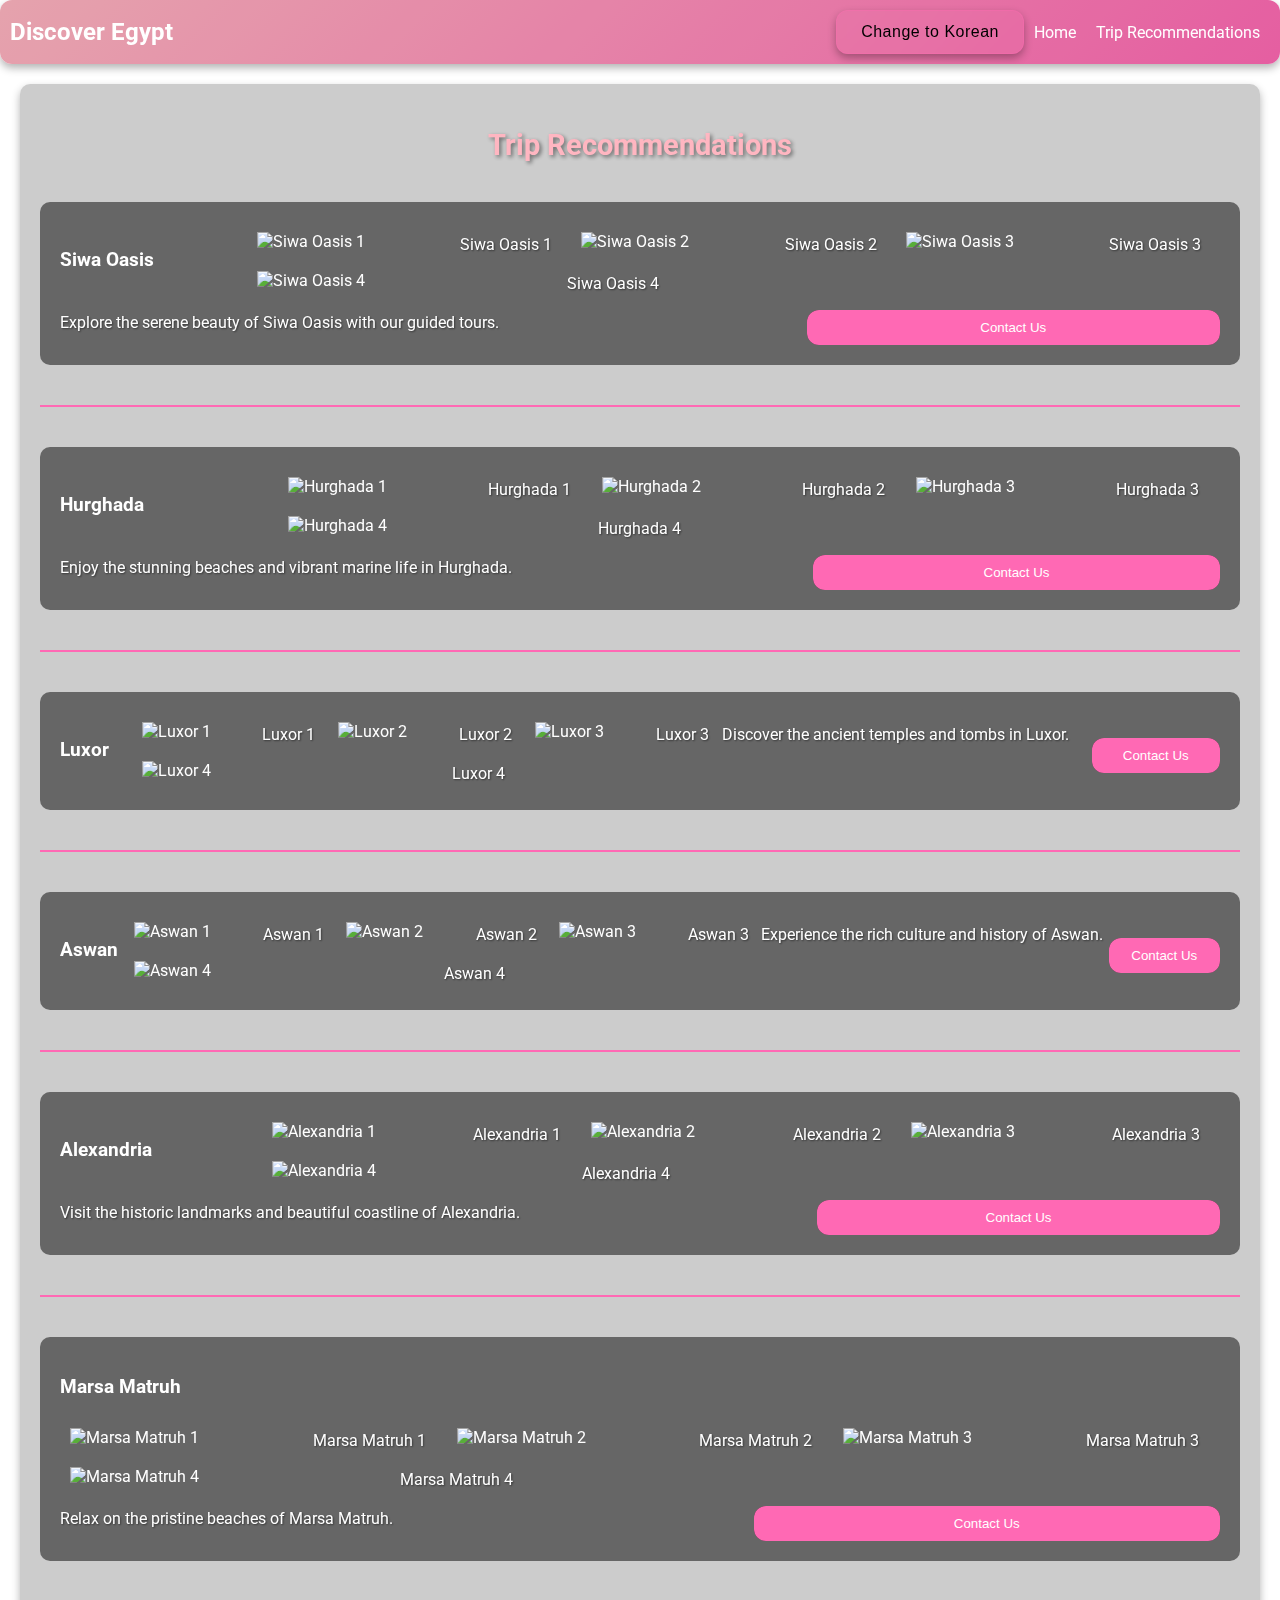
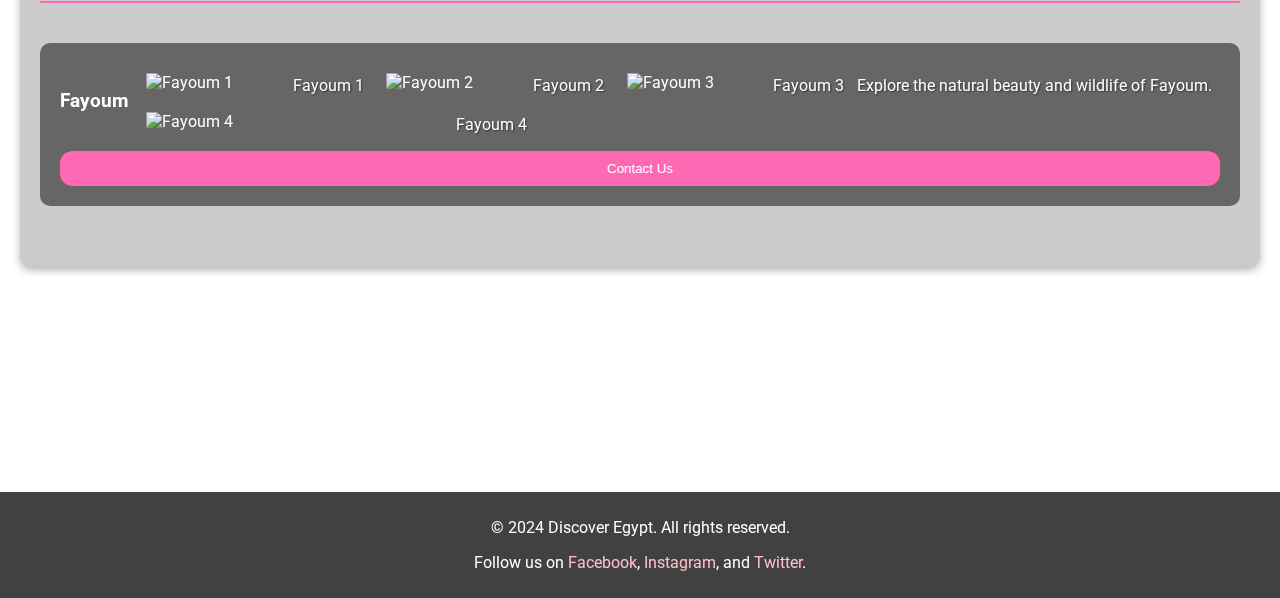
==== commit b7a804f3: "Add files via upload" ====
--- a/trips.html
+++ b/trips.html
@@ -11,12 +11,18 @@
             font-family: 'Roboto', sans-serif;
             margin: 0;
             padding: 0;
+            position: relative;
+            min-height: 100vh;
+            overflow-x: hidden;
+            background: transparent; /* Ensure background is transparent */
         }
         header, footer {
             text-align: center;
             padding: 10px;
-            background-color: #131212;
+            background-color: rgba(19, 18, 18, 0.8); /* Make header and footer semi-transparent */
             color: #fff;
+            position: relative;
+            z-index: 1;
         }
         footer a {
             color: pink;
@@ -58,6 +64,11 @@
         .trip-item {
             margin: 40px 0;
             text-align: center;
+            position: relative;
+            z-index: 1;
+            background: rgba(0, 0, 0, 0.5); /* Make trip items semi-transparent */
+            padding: 20px;
+            border-radius: 10px;
         }
         .trip-item h3 {
             margin-bottom: 20px;
@@ -121,9 +132,49 @@
                 margin: 10px;
             }
         }
+        header {
+            position: relative;
+            overflow: hidden;
+            z-index: 1;
+        }
+        video#background-video {
+            position: fixed;
+            top: 0;
+            left: 0;
+            width: 100%;
+            height: 100%;
+            object-fit: cover;
+            z-index: -1;
+        }
+        header h1, header button, header nav {
+            position: relative;
+            z-index: 1;
+        }
+        header::after {
+            content: '';
+            position: fixed;
+            top: 0;
+            left: 0;
+            width: 100%;
+            height: 100%;
+            background: rgba(0, 0, 0, 0.1);
+            z-index: 0;
+        }
+        section {
+            background: rgba(0, 0, 0, 0.2); /* Make sections semi-transparent */
+            padding: 20px;
+            border-radius: 10px;
+            margin: 20px;
+            position: relative;
+            z-index: 1;
+        }
     </style>
 </head>
 <body>
+    <video id="background-video" autoplay muted loop>
+        <source src="https://cdn.pixabay.com/video/2022/10/14/134837-760690993_large.mp4" type="video/mp4">
+        Your browser does not support the video tag.
+    </video>
     <header>
         <h1 id="header-title">Discover Egypt</h1>
         <button id="language-toggle">Change to Korean</button>
--- a/styles.css
+++ b/styles.css
@@ -12,10 +12,11 @@
     justify-content: space-between;
     align-items: center;
     padding: 15px;
-    background: var(--gradient-primary);
+    background: linear-gradient(to right, #ffb6c1, #ff69b4);
     color: #ffffff; /* Ensured text color is white */
     box-shadow: 0 4px 8px rgba(0, 0, 0, 0.3);
     border-radius: var(--border-radius);
+    background: var(--gradient-primary);
     backdrop-filter: blur(5px);
     transition: var(--transition-smooth);
 }
@@ -43,22 +44,26 @@
 
 /* Language Button */
 #language-toggle {
+    background: #ffb6c1;
+    color: #000000; /* Ensured text color is black */
+    border: none;
+    padding: 10px 20px;
+    font-size: 1rem;
+    cursor: pointer;
+    border-radius: var(--border-radius);
+    margin-left: auto;
+    box-shadow: 0 4px 8px rgba(0, 0, 0, 0.3);
     background: rgba(255, 105, 180, 0.1);
-    color: #000000; /* Ensured text color is black */
+    backdrop-filter: blur(5px);
+    transition: var(--transition-smooth);
     border: 1px solid rgba(255, 105, 180, 0.3);
     padding: 12px 24px;
-    font-size: 1rem;
-    cursor: pointer;
-    border-radius: var(--border-radius);
-    margin-left: auto;
-    box-shadow: 0 4px 8px rgba(0, 0, 0, 0.3);
-    backdrop-filter: blur(5px);
-    transition: var(--transition-smooth);
     font-weight: 500;
     letter-spacing: 0.5px;
 }
 
 #language-toggle:hover {
+    background: #ff69b4;
     background: var(--gradient-primary);
     transform: translateY(-2px);
     box-shadow: var(--shadow-soft);
@@ -95,26 +100,14 @@
 /* Plan Your Trip Form */
 #tripForm {
     display: flex;
-    flex-direction: column;
-    align-items: center;
+    flex-direction: row;
+    flex-wrap: wrap;
+    justify-content: center;
     gap: 20px;
     width: 100%;
     max-width: 1200px;
     margin: 0 auto;
     padding: 20px;
-}
-
-#tripForm .form-group {
-    display: flex;
-    flex-direction: column;
-    width: 100%;
-    max-width: 500px;
-    margin: 10px 0;
-}
-
-#tripForm .form-group label {
-    margin-bottom: 5px;
-    color: #ffb6c1;
 }
 
 #tripForm select,
@@ -122,21 +115,23 @@
 #tripForm textarea,
 #tripForm button {
     width: 100%;
-    padding: 15px;
+    max-width: 500px; /* Increased max-width for better alignment */
+    margin: 10px 0;
+    padding: 15px; /* Increased padding for better appearance */
     border: none;
     border-radius: var(--border-radius);
     font-size: 1rem;
     box-shadow: 0 4px 8px rgba(0, 0, 0, 0.3);
-    background: #333333;
-    color: #ffb6c1;
+    background: #333333; /* Dark background */
+    color: #ffb6c1; /* Pink text */
     transition: var(--transition-smooth);
     backdrop-filter: blur(5px);
     border: 1px solid rgba(255, 105, 180, 0.2);
 }
 
 #tripForm select option {
-    background: #333333;
-    color: #ffb6c1;
+    background: #333333; /* Dark background */
+    color: #ffb6c1; /* Pink text */
 }
 
 #tripForm button {
@@ -147,6 +142,75 @@
 
 #tripForm button:hover {
     background: #ff1493;
+}
+
+/* Ensure all form fields are aligned */
+#tripForm .form-group {
+    display: flex;
+    flex-direction: column;
+    width: 100%;
+    max-width: 500px; /* Increased max-width for better alignment */
+    margin: 10px 0;
+}
+
+#tripForm .form-group label {
+    margin-bottom: 5px;
+    color: #ffb6c1;
+}
+
+#tripForm .form-group input,
+#tripForm .form-group select,
+#tripForm .form-group textarea {
+    width: 100%;
+    padding: 15px; /* Increased padding for better appearance */
+    border: none;
+    border-radius: var(--border-radius);
+    background: #333333;
+    color: #ffb6c1;
+    box-shadow: 0 4px 8px rgba(0, 0, 0, 0.3);
+    transition: var(--transition-smooth);
+    backdrop-filter: blur(5px);
+    border: 1px solid rgba(255, 105, 180, 0.2);
+}
+
+/* Plan Your Trip Form */
+#tripForm {
+    display: flex;
+    flex-direction: row;
+    flex-wrap: wrap;
+    justify-content: center;
+    gap: 20px;
+    width: 100%;
+    max-width: 1200px;
+    margin: 0 auto;
+    padding: 20px;
+}
+
+#tripForm .form-group {
+    flex: 1;
+    min-width: 200px;
+    margin: 0;
+}
+
+#tripForm select,
+#tripForm input,
+#tripForm textarea,
+#tripForm button {
+    width: 100%;
+    margin: 0;
+    min-width: 150px;
+}
+
+/* Responsive adjustment for mobile */
+@media (max-width: 768px) {
+    #tripForm {
+        flex-direction: column;
+    }
+    
+    #tripForm .form-group {
+        width: 100%;
+        margin: 10px 0;
+    }
 }
 
 /* Our Services Section */
@@ -175,7 +239,7 @@
 }
 
 .service-item {
-    background: rgba(51, 51, 51, 0.8); /* Dark background */
+    background: #333333; /* Dark background */
     color: #ffb6c1; /* Pink text */
     padding: 20px;
     border-radius: var(--border-radius);
@@ -185,6 +249,7 @@
     flex: 1;
     min-width: 250px;
     max-width: 300px;
+    background: rgba(51, 51, 51, 0.8);
     backdrop-filter: blur(5px);
     border: 1px solid rgba(255, 105, 180, 0.2);
     transition: var(--transition-smooth);
@@ -226,22 +291,26 @@
     position: fixed;
     bottom: 20px;
     right: 20px;
+    background: #ffb6c1;
+    color: #000000; /* Ensured text color is black */
+    border: none;
+    padding: 10px;
+    font-size: 1rem;
+    cursor: pointer;
+    border-radius: var(--border-radius);
+    display: none;
+    box-shadow: 0 4px 8px rgba(0, 0, 0, 0.3);
     background: rgba(255, 105, 180, 0.1);
-    color: #000000; /* Ensured text color is black */
+    backdrop-filter: blur(5px);
+    transition: var(--transition-smooth);
     border: 1px solid rgba(255, 105, 180, 0.3);
     padding: 12px 24px;
-    font-size: 1rem;
-    cursor: pointer;
-    border-radius: var(--border-radius);
-    display: none;
-    box-shadow: 0 4px 8px rgba(0, 0, 0, 0.3);
-    backdrop-filter: blur(5px);
-    transition: var(--transition-smooth);
     font-weight: 500;
     letter-spacing: 0.5px;
 }
 
 #back-to-top:hover {
+    background: #ff69b4;
     background: var(--gradient-primary);
     transform: translateY(-2px);
     box-shadow: var(--shadow-soft);
@@ -660,12 +729,14 @@
 /* Service Items */
 .service-item button,
 .service-button {
+    background: rgba(51, 51, 51, 0.8);
+    color: #ffb6c1;
+    border: 1px solid rgba(255, 105, 180, 0.3);
+    border-radius: var(--border-radius);
     background: rgba(255, 105, 180, 0.1);
-    color: #ffb6c1;
+    backdrop-filter: blur(5px);
+    transition: var(--transition-smooth);
     border: 1px solid rgba(255, 105, 180, 0.3);
-    border-radius: var(--border-radius);
-    backdrop-filter: blur(5px);
-    transition: var(--transition-smooth);
     padding: 12px 24px;
     font-weight: 500;
     letter-spacing: 0.5px;
@@ -673,6 +744,8 @@
 
 .service-item button:hover,
 .service-button:hover {
+    background: #ff69b4;
+    color: #ffffff;
     background: var(--gradient-primary);
     transform: translateY(-2px);
     box-shadow: var(--shadow-soft);
@@ -797,101 +870,4 @@
     margin: 15px;
     color: #ccc;
     text-align: center;
-  }
-
-/* Choose Your Car Section */
-#chooseCar {
-    padding: 40px 20px;
-    background: #1e1e1e; /* Dark background for sections */
-    text-align: center;
-    transition: opacity 0.5s ease-in-out;
-    border-radius: var(--border-radius);
-    box-shadow: 0 4px 8px rgba(0, 0, 0, 0.3);
-    margin: 20px 0;
-    backdrop-filter: blur(5px);
-    transition: var(--transition-smooth);
-}
-
-#chooseCar h2 {
-    color: #ffb6c1;
-    margin-bottom: 20px;
-    font-size: 1.8rem;
-    text-shadow: 2px 2px 4px rgba(0, 0, 0, 0.5);
-}
-
-#chooseCar .car-gallery {
-    display: flex;
-    flex-wrap: wrap;
-    justify-content: center;
-    gap: 20px;
-}
-
-#chooseCar .car-item {
-    background: rgba(51, 51, 51, 0.8); /* Dark background */
-    color: #ffb6c1; /* Pink text */
-    padding: 20px;
-    border-radius: var(--border-radius);
-    box-shadow: 0 4px 8px rgba(0, 0, 0, 0.3);
-    text-align: center;
-    transition: transform 0.3s ease, box-shadow 0.3s ease;
-    flex: 1;
-    min-width: 250px;
-    max-width: 300px;
-    backdrop-filter: blur(5px);
-    border: 1px solid rgba(255, 105, 180, 0.2);
-    transition: var(--transition-smooth);
-}
-
-#chooseCar .car-item img {
-    width: 100%;
-    border-radius: var(--border-radius);
-    transition: transform 0.3s ease, box-shadow 0.3s ease;
-}
-
-#chooseCar .car-item:hover {
-    transform: translateY(-5px) scale(1.02);
-    box-shadow: var(--shadow-soft);
-    border-color: rgba(255, 105, 180, 0.4);
-}
-
-#chooseCar .car-item h3 {
-    margin-top: 10px;
-    font-size: 1.2rem;
-    color: #ffb6c1;
-}
-
-#chooseCar .car-item p {
-    font-size: 1rem;
-    color: #ffb6c1;
-}
-
-/* Responsive Design for Choose Your Car Section */
-@media (max-width: 768px) {
-    #chooseCar .car-gallery {
-        flex-direction: column;
-        align-items: center;
-    }
-
-    #chooseCar .car-item {
-        max-width: 100%;
-    }
-}
-
-/* ...existing styles... */
-.explore-button {
-    display: block;
-    margin: 20px auto;
-    padding: 15px 30px;
-    background-color: #ff69b4;
-    color: #fff;
-    border: none;
-    border-radius: 4px;
-    cursor: pointer;
-    font-size: 1.2rem;
-    transition: background-color 0.3s ease;
-}
-
-.explore-button:hover {
-    background-color: #ff1493;
-}
-/* ...existing styles... */
+  }